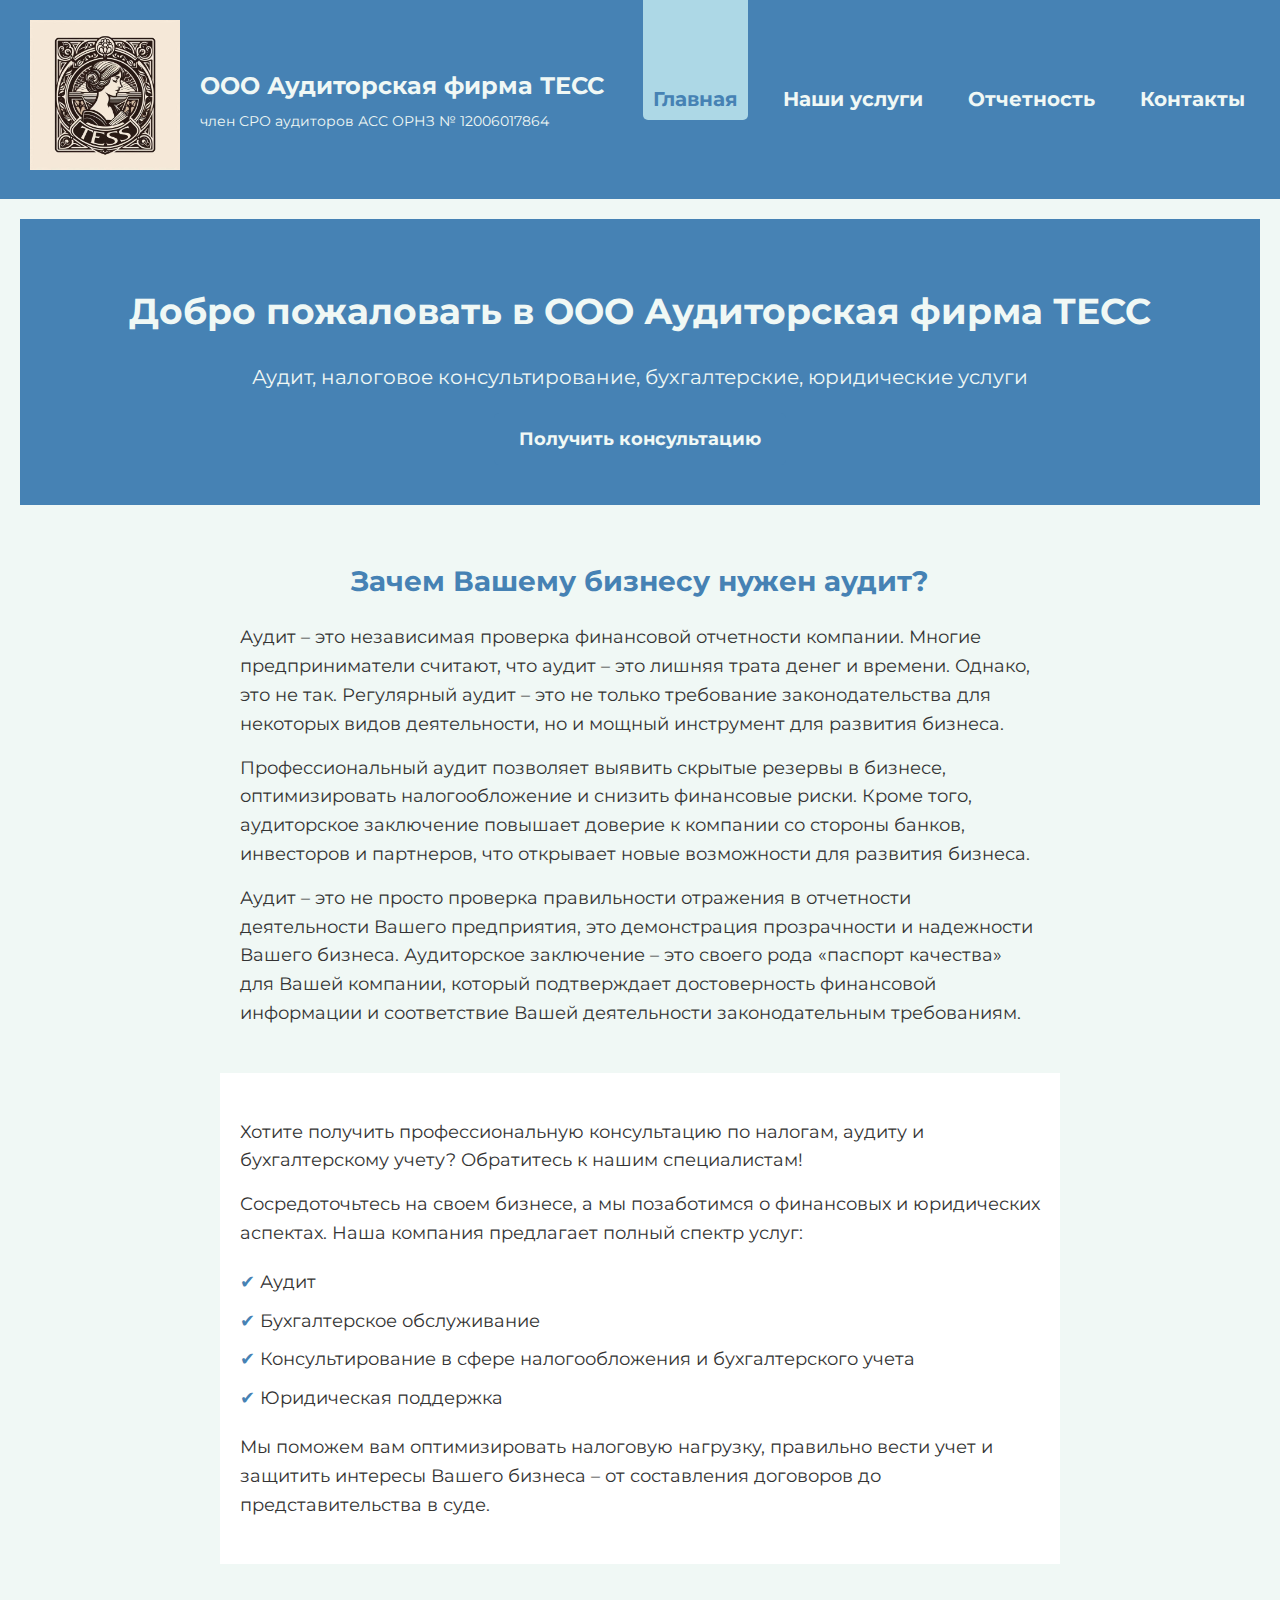
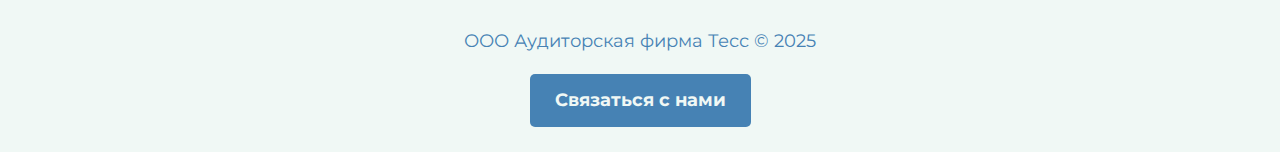
==== index.html @ 778fe91e "Initial commit" ====
<!DOCTYPE html>
<html lang="ru">
<head>
    <meta charset="utf-8">
    <meta name="viewport" content="width=device-width, initial-scale=1.0">
    <meta name="keywords" content="ООО аудиторская фирма тесс, тесс аудит, аудит, налоговое консультирование, ведение бухгалтерии, бухгалтерские услуги, юридические услуги">
    <meta name="description" content="Профессиональные аудиторские, бухгалтерские и юридические услуги от ООО Тесс.">
    <title>ООО Аудиторская фирма ТЕСС - Аудит, налоговое консультирование, бухгалтерские, юридические услуги</title>
    <link rel="stylesheet" href="./theme/css/style.css">
</head>
<body>
    <header>
        <div class="logo-container">
            <div class="logo-wrapper">
                <a href="./">
                    <img src="./images/tess.png" alt="Тесс Аудит" class="logo-image">
                </a>
            </div>
            <div class="firm-info">
                <h1><a href="./" class="firm-name">ООО Аудиторская фирма ТЕСС</a></h1>
                <p>член СРО аудиторов АСС ОРНЗ № 12006017864</p>
            </div>
        </div>
        <nav aria-label="Основная навигация">
            <ul>
                <li><a href="./" class="active" aria-current="page">Главная</a></li>
                <li><a href="./pages/services.html" >Наши услуги</a></li>
                <li><a href="./pages/reports.html" >Отчетность</a></li>
                <li><a href="./pages/contacts.html" >Контакты</a></li>
            </ul>
        </nav>
    </header>

    <main>
    <section class="hero">
        <h1>Добро пожаловать в ООО Аудиторская фирма ТЕСС</h1>
        <p>Аудит, налоговое консультирование, бухгалтерские, юридические услуги</p>
        <a href="./pages/email.html" class="cta-button">Получить консультацию</a>
    </section>

    <section class="audit-info">
        <h2>Зачем Вашему бизнесу нужен аудит?</h2>
        <p>Аудит – это независимая проверка финансовой отчетности компании. Многие предприниматели считают, что аудит – это лишняя трата денег и времени. Однако, это не так. Регулярный аудит – это не только требование законодательства для некоторых видов деятельности, но и мощный инструмент для развития бизнеса.</p>
        <p>Профессиональный аудит позволяет выявить скрытые резервы в бизнесе, оптимизировать налогообложение и снизить финансовые риски. Кроме того, аудиторское заключение повышает доверие к компании со стороны банков, инвесторов и партнеров, что открывает новые возможности для развития бизнеса.</p>
        <p>Аудит – это не просто проверка правильности отражения в отчетности деятельности Вашего предприятия, это демонстрация прозрачности и надежности Вашего бизнеса. Аудиторское заключение – это своего рода «паспорт качества» для Вашей компании, который подтверждает достоверность финансовой информации и соответствие Вашей деятельности законодательным требованиям.</p>
    </section>

    <section class="services-pitch">
        <p>Хотите получить профессиональную консультацию по налогам, аудиту и бухгалтерскому учету? Обратитесь к нашим специалистам!</p>
        <p>Сосредоточьтесь на своем бизнесе, а мы позаботимся о финансовых и юридических аспектах. Наша компания предлагает полный спектр услуг:</p>
        <ul>
            <li>Аудит</li>
            <li>Бухгалтерское обслуживание</li>
            <li>Консультирование в сфере налогообложения и бухгалтерского учета</li>
            <li>Юридическая поддержка</li>
        </ul>
        <p>Мы поможем вам оптимизировать налоговую нагрузку, правильно вести учет и защитить интересы Вашего бизнеса – от составления договоров до представительства в суде.</p>
    </section>
    </main>

    <footer>
        <p>ООО Аудиторская фирма Тесс © 2025</p>
        <a href="./pages/contacts.html" class="cta-button">Связаться с нами</a>
    </footer>
</body>
</html>
---- theme/css/style.css ----
/* Import Google Fonts */
@import url('https://fonts.googleapis.com/css2?family=Montserrat:wght@400;700&display=swap');

body {
    font-family: 'Montserrat', sans-serif;
    font-size: 18px;
    line-height: 1.6;
    background-color: #F0F8F5;
    color: #333;
    margin: 0;
}

header {
    display: flex;
    justify-content: space-between;
    align-items: center;
    padding: 15px 25px;
    background-color: #4682B4;
    position: relative;
    z-index: 10;
}

.logo-container {
    display: flex;
    align-items: center;
    gap: 15px;
    background-color: #4682B4;
}

.logo-wrapper {
    background-color: #4682B4;
    padding: 5px;
    forced-color-adjust: none;
    -webkit-forced-color-adjust: none;
}

.logo-image {
    max-width: 150px;
    height: auto;
    filter: none;
    -webkit-filter: none;
    forced-color-adjust: none;
    -webkit-forced-color-adjust: none;
}

.firm-info {
    text-align: left;
    color: #F0F8F5;
}

.firm-info h1 {
    margin: 0;
    font-size: 24px;
    font-weight: 700;
}

.firm-info p {
    margin: 5px 0 0 0;
    font-size: 14px;
    font-weight: 400;
}

.firm-name {
    color: #F0F8F5;
    text-decoration: none;
}

.firm-name:hover {
    text-decoration: underline;
}

nav ul {
    list-style: none;
    display: flex;
    gap: 25px;
    margin: 0;
    padding: 0;
}

nav a {
    color: #F0F8F5;
    text-decoration: none;
    font-weight: 700;
    font-size: 20px;
    padding: 5px 10px;
    display: block;
    position: relative;
    z-index: 3;
}

/* Hover effect */
nav a:hover {
    color: #4682B4; /* Reversed text color */
    background-color: #B0E0E6; /* Text area background */
    border-radius: 0 0 5px 5px; /* Round only bottom corners */
}

nav a:hover::before {
    content: '';
    position: absolute;
    top: -100vh; /* Extend to top of screen */
    left: 0;
    right: 0;
    bottom: 100%; /* Stop at top of text area */
    background-color: #B0E0E6; /* Seamless extension */
    z-index: 1; /* Below text */
}

/* Active button */
nav a.active {
    color: #4682B4; /* Reversed text color */
    background-color: #ADD8E6; /* Text area background */
    text-decoration: none;
    border-radius: 0 0 5px 5px; /* Round only bottom corners */
}

nav a.active::before {
    content: '';
    position: absolute;
    top: -100vh;
    left: 0;
    right: 0;
    bottom: 100%; /* Stop at top of text area */
    background-color: #ADD8E6; /* Seamless extension */
    z-index: 1; /* Below text */
}

/* Hover on active button */
nav a.active:hover {
    background-color: #B0E0E6;
}

nav a.active:hover::before {
    background-color: #B0E0E6;
}

/* Suppress active state when hovering a different button */
nav:hover a.active:not(:hover) {
    color: #F0F8F5; /* Revert text */
    background-color: transparent; /* Remove text area background */
}

nav:hover a.active:not(:hover)::before {
    display: none; /* Hide extension */
}

main {
    padding: 20px;
}

footer {
    text-align: center;
    padding: 25px;
    background-color: #F0F8F5;
    color: #4682B4;
}

.cta-button {
    display: inline-block;
    padding: 12px 25px;
    background-color: #4682B4;
    color: #F0F8F5;
    text-decoration: none;
    border-radius: 5px;
    font-size: 18px;
    font-weight: 700;
}

.cta-button:hover {
    background-color: #ADD8E6;
    color: #333;
}

/* Hero section */
.hero {
    text-align: center;
    padding: 40px 20px;
    background-color: #4682B4;
    color: #F0F8F5;
}

.hero h1 {
    font-size: 36px;
    margin-bottom: 10px;
}

.hero p {
    font-size: 20px;
    margin-bottom: 20px;
}

.audit-info {
    padding: 30px 20px;
    background-color: #F0F8F5;
    max-width: 800px;
    margin: 0 auto;
}

.audit-info h2 {
    font-size: 28px;
    color: #4682B4;
    text-align: center;
    margin-bottom: 20px;
}

.audit-info p {
    font-size: 18px;
    color: #333;
    margin: 15px 0;
}

.services-pitch {
    padding: 30px 20px;
    background-color: #FFFFFF;
    max-width: 800px;
    margin: 0 auto;
}

.services-pitch h2 {
    font-size: 28px;
    color: #4682B4;
    text-align: center;
    margin-bottom: 20px;
}

.services-pitch p {
    font-size: 18px;
    color: #333;
    margin: 15px 0;
}

.services-pitch ul {
    list-style: none;
    padding: 0;
    margin: 20px 0;
}

.services-pitch li {
    font-size: 18px;
    color: #333;
    margin: 10px 0;
    padding-left: 20px;
    position: relative;
}

.services-pitch li:before {
    content: "✔";
    color: #4682B4;
    position: absolute;
    left: 0;
}

.services-pitch .cta-button {
    display: block;
    width: fit-content;
    margin: 20px auto 0;
}
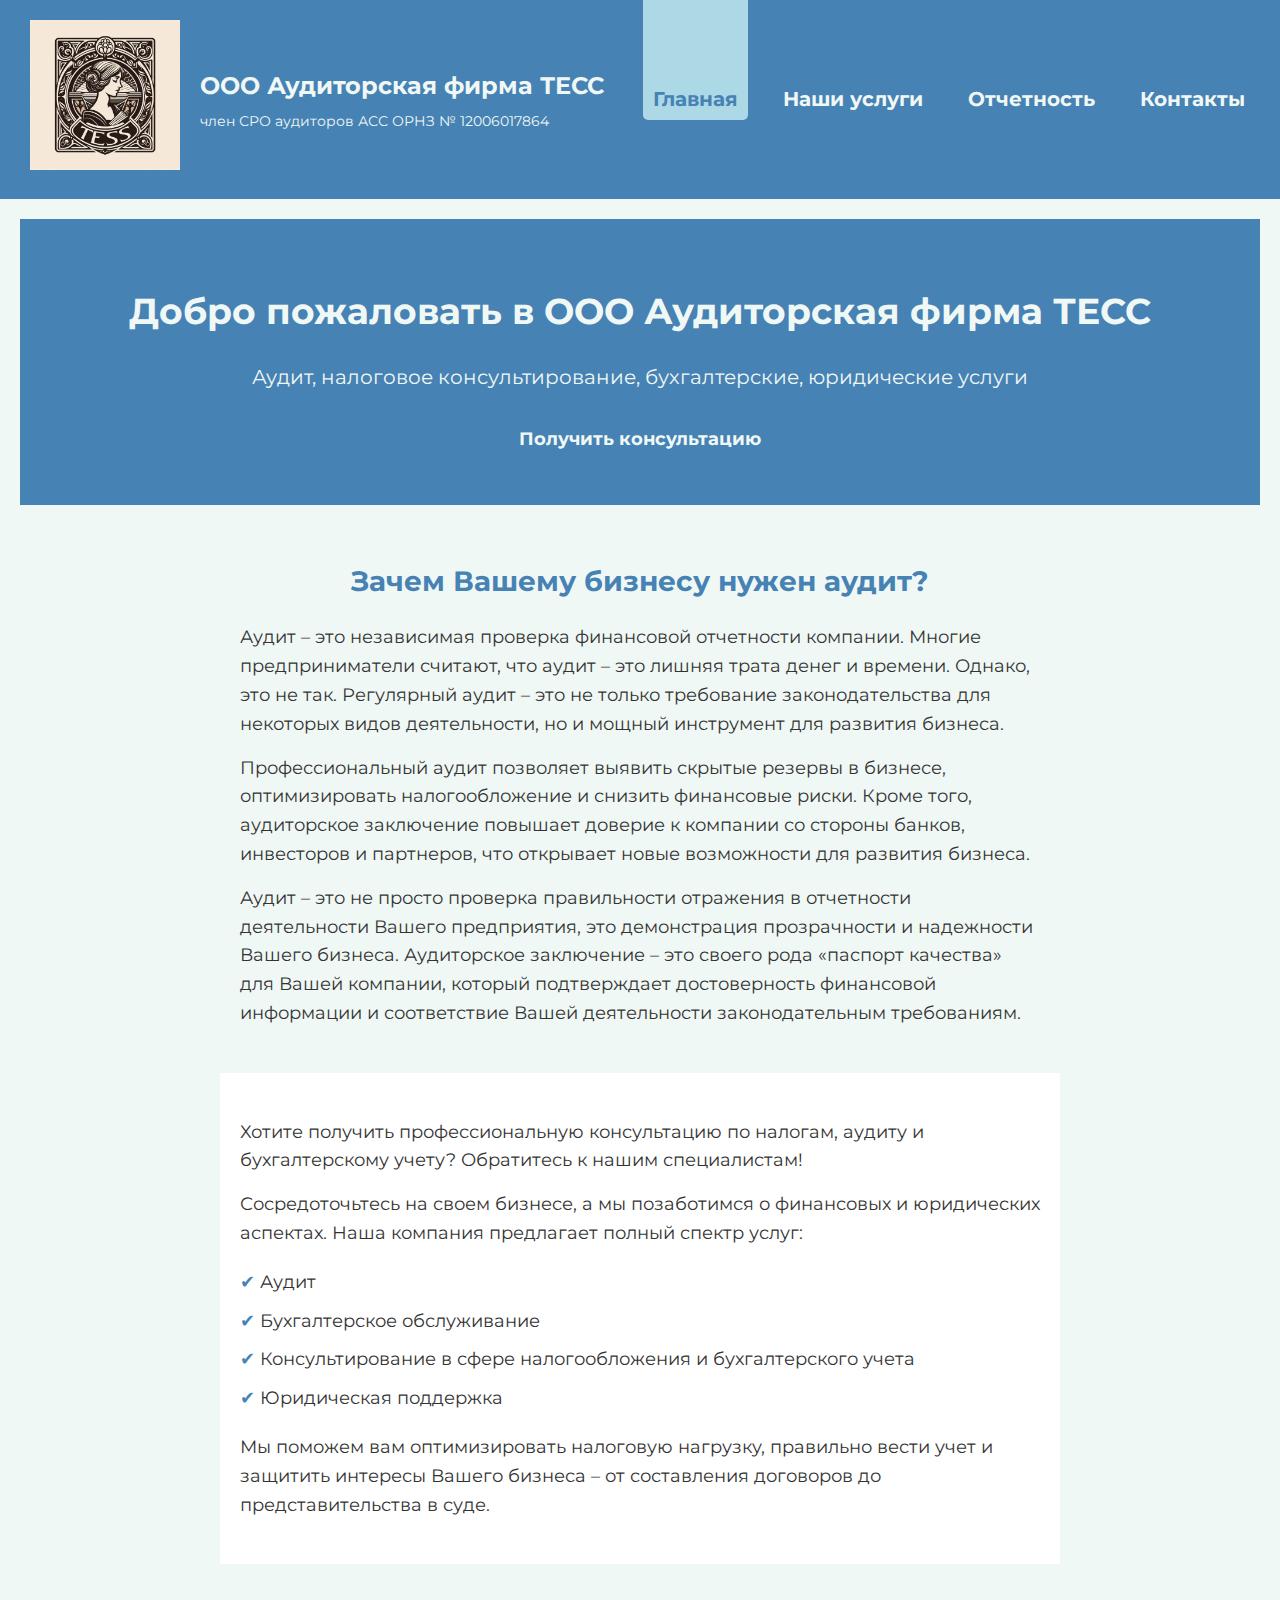
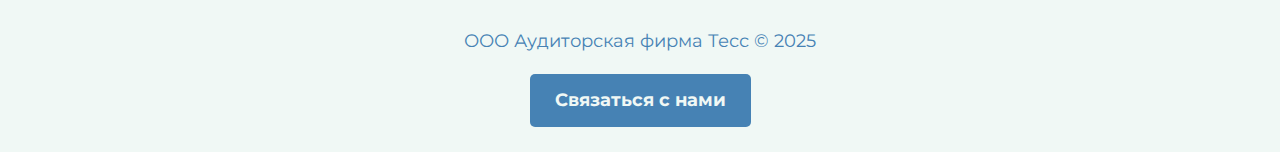
==== commit ba00eb9d: "Big final changes #1" ====
--- a/index.html
+++ b/index.html
@@ -1,19 +1,62 @@
 <!DOCTYPE html>
 <html lang="ru">
 <head>
+   
+    <link rel="shortcut icon" type="image/x-icon" href="./favicon.ico">
     <meta charset="utf-8">
     <meta name="viewport" content="width=device-width, initial-scale=1.0">
-    <meta name="keywords" content="ООО аудиторская фирма тесс, тесс аудит, аудит, налоговое консультирование, ведение бухгалтерии, бухгалтерские услуги, юридические услуги">
-    <meta name="description" content="Профессиональные аудиторские, бухгалтерские и юридические услуги от ООО Тесс.">
+    <meta name="keywords" content="ООО аудиторская фирма Тесс, Тесс аудит, аудит, налоговое консультирование, ведение бухгалтерии, бухгалтерские услуги, юридические услуги">
+    <meta name="description" content="Профессиональные аудиторские, бухгалтерские и юридические услуги от ООО Тесс. Высококачественный аудит и сопровождение бизнеса в России.">
     <title>ООО Аудиторская фирма ТЕСС - Аудит, налоговое консультирование, бухгалтерские, юридические услуги</title>
+
+    <!-- Preload Critical Resources -->
+    <link rel="preload" href="./theme/css/style.css" as="style">
+    <link rel="preload" href="https://fonts.googleapis.com/css2?family=Montserrat:wght@400;700&display=swap" as="style" onload="this.rel='stylesheet'">
+
+    <!-- Fallback for Older Browsers -->
+    <noscript>
+        <link rel="stylesheet" href="./theme/css/style.css">
+        <link rel="stylesheet" href="https://fonts.googleapis.com/css2?family=Montserrat:wght@400;700&display=swap">
+    </noscript>
+
+    <!-- Structured Data for LocalBusiness -->
+    <script type="application/ld+json">
+    {
+        "@context": "https://schema.org",
+        "@type": "LocalBusiness",
+        "name": "ООО Аудиторская фирма Тесс",
+        "address": {
+            "@type": "PostalAddress",
+            "streetAddress": "117556, Москва, Варшавское шоссе, дом 70, корп. 3, кв. 43",
+            "addressLocality": "Москва",
+            "addressCountry": "RU"
+        },
+        "telephone": "+7-495-952-13-44",
+        "url": "https://www.tess-audit.ru",
+        "sameAs": [
+                    "https://www.vk.com/tessaudit"
+        ]
+    }
+    </script>
+
+    <!-- Open Graph Meta Tags for Social Sharing -->
+    <meta property="og:title" content="ООО Аудиторская фирма ТЕСС - Аудит, налоговое консультирование, бухгалтерские, юридические услуги">
+    <meta property="og:description" content="Профессиональные аудиторские, бухгалтерские и юридические услуги от ООО Тесс.">
+    <meta property="og:type" content="website">
+    <meta property="og:url" content="./">
+    <meta property="og:image" content="./images/tess.png">
+
     <link rel="stylesheet" href="./theme/css/style.css">
 </head>
 <body>
     <header>
         <div class="logo-container">
             <div class="logo-wrapper">
-                <a href="./">
-                    <img src="./images/tess.png" alt="Тесс Аудит" class="logo-image">
+                <a href="./" aria-label="Перейти на главную страницу">
+                    <picture>
+                        <source srcset="./images/tess.webp" type="image/webp">
+                        <img src="./images/tess.png" alt="Логотип ООО Аудиторская фирма Тесс" class="logo-image" width="150" height="150" loading="lazy">
+                    </picture>
                 </a>
             </div>
             <div class="firm-info">
@@ -21,7 +64,7 @@
                 <p>член СРО аудиторов АСС ОРНЗ № 12006017864</p>
             </div>
         </div>
-        <nav aria-label="Основная навигация">
+        <nav aria-label="Основная навигация" role="navigation">
             <ul>
                 <li><a href="./" class="active" aria-current="page">Главная</a></li>
                 <li><a href="./pages/services.html" >Наши услуги</a></li>
@@ -30,7 +73,6 @@
             </ul>
         </nav>
     </header>
-
     <main>
     <section class="hero">
         <h1>Добро пожаловать в ООО Аудиторская фирма ТЕСС</h1>
@@ -57,10 +99,22 @@
         <p>Мы поможем вам оптимизировать налоговую нагрузку, правильно вести учет и защитить интересы Вашего бизнеса – от составления договоров до представительства в суде.</p>
     </section>
     </main>
-
     <footer>
         <p>ООО Аудиторская фирма Тесс © 2025</p>
-        <a href="./pages/contacts.html" class="cta-button">Связаться с нами</a>
+        <a href="./pages/contacts.html" class="cta-button" aria-label="Связаться с нами">Связаться с нами</a>
     </footer>
+
+    <!-- Google Analytics (Replace UA-XXXXX-X with your tracking ID) 
+    <script async src="https://www.googletagmanager.com/gtag/js?id=UA-XXXXX-X"></script>
+    <script>
+        window.dataLayer = window.dataLayer || [];
+        function gtag(){dataLayer.push(arguments);}
+        gtag('js', new Date());
+        gtag('config', 'UA-XXXXX-X');
+    </script>
+-->
+    <!-- Preserve Existing Cloudflare Script
+    <script>(function(){function c(){var b=a.contentDocument||a.contentWindow.document;if(b){var d=b.createElement('script');d.innerHTML="window.__CF$cv$params={r:'91f40a20dc7ac009',t:'MTc0MTc5MDM1MS4wMDAwMDA='};var a=document.createElement('script');a.nonce='';a.src='/cdn-cgi/challenge-platform/scripts/jsd/main.js';document.getElementsByTagName('head')[0].appendChild(a);";b.getElementsByTagName('head')[0].appendChild(d)}}if(document.body){var a=document.createElement('iframe');a.height=1;a.width=1;a.style.position='absolute';a.style.top=0;a.style.left=0;a.style.border='none';a.style.visibility='hidden';document.body.appendChild(a);if('loading'!==document.readyState)c();else if(window.addEventListener)document.addEventListener('DOMContentLoaded',c);else{var e=document.onreadystatechange||function(){};document.onreadystatechange=function(b){e(b);'loading'!==document.readyState&&(document.onreadystatechange=e,c())}}}})();</script>
+ -->
 </body>
 </html>--- a/theme/css/style.css
+++ b/theme/css/style.css
@@ -86,32 +86,41 @@
     display: block;
     position: relative;
     z-index: 3;
+    white-space: nowrap;
 }
 
 /* Hover effect */
 nav a:hover {
-    color: #4682B4; /* Reversed text color */
-    background-color: #B0E0E6; /* Text area background */
-    border-radius: 0 0 5px 5px; /* Round only bottom corners */
+    color: #4682B4;
+    background-color: #B0E0E6;
+    border-radius: 0 0 5px 5px;
+    transform: scale(1.05);
+    transition: color 0.2s ease, background-color 0.2s ease, transform 0.2s ease;
 }
 
 nav a:hover::before {
     content: '';
     position: absolute;
-    top: -100vh; /* Extend to top of screen */
+    top: -100vh;
     left: 0;
     right: 0;
-    bottom: 100%; /* Stop at top of text area */
-    background-color: #B0E0E6; /* Seamless extension */
-    z-index: 1; /* Below text */
+    bottom: 100%;
+    background-color: #B0E0E6;
+    z-index: 1;
+}
+
+/* Focus state for accessibility */
+nav a:focus {
+    outline: 2px solid #F0F8F5;
+    outline-offset: 2px;
 }
 
 /* Active button */
 nav a.active {
-    color: #4682B4; /* Reversed text color */
-    background-color: #ADD8E6; /* Text area background */
+    color: #4682B4;
+    background-color: #ADD8E6;
     text-decoration: none;
-    border-radius: 0 0 5px 5px; /* Round only bottom corners */
+    border-radius: 0 0 5px 5px;
 }
 
 nav a.active::before {
@@ -120,9 +129,9 @@
     top: -100vh;
     left: 0;
     right: 0;
-    bottom: 100%; /* Stop at top of text area */
-    background-color: #ADD8E6; /* Seamless extension */
-    z-index: 1; /* Below text */
+    bottom: 100%;
+    background-color: #ADD8E6;
+    z-index: 1;
 }
 
 /* Hover on active button */
@@ -136,12 +145,12 @@
 
 /* Suppress active state when hovering a different button */
 nav:hover a.active:not(:hover) {
-    color: #F0F8F5; /* Revert text */
-    background-color: transparent; /* Remove text area background */
+    color: #F0F8F5;
+    background-color: transparent;
 }
 
 nav:hover a.active:not(:hover)::before {
-    display: none; /* Hide extension */
+    display: none;
 }
 
 main {
@@ -166,6 +175,12 @@
     font-weight: 700;
 }
 
+/* Add focus state for CTA button */
+.cta-button:focus {
+    outline: 2px solid #4682B4;
+    outline-offset: 2px;
+}
+
 .cta-button:hover {
     background-color: #ADD8E6;
     color: #333;
@@ -223,6 +238,7 @@
     margin-bottom: 20px;
 }
 
+/* Fix syntax error: missing closing quote */
 .services-pitch p {
     font-size: 18px;
     color: #333;
@@ -254,4 +270,369 @@
     display: block;
     width: fit-content;
     margin: 20px auto 0;
+}
+
+/* Testimonials section (added for social proof) */
+.testimonials {
+    padding: 30px 20px;
+    background-color: #F0F8F5;
+    text-align: center;
+}
+
+.testimonials h2 {
+    font-size: 28px;
+    color: #4682B4;
+    margin-bottom: 20px;
+}
+
+.testimonials blockquote {
+    font-style: italic;
+    color: #333;
+    margin: 0;
+}
+
+/* Report Page Specific Styles */
+.reports-page {
+    max-width: 900px;
+    margin: 0 auto;
+    padding: 20px;
+    background-color: #FFFFFF;
+    border-radius: 5px;
+    box-shadow: 0 2px 5px rgba(0, 0, 0, 0.1);
+}
+
+.reports-page h1 {
+    color: #4682B4;
+    text-align: center;
+    margin-bottom: 20px;
+}
+
+.reports-page h2 {
+    color: #4682B4;
+    border-bottom: 2px solid #4682B4;
+    padding-bottom: 5px;
+    margin-top: 30px;
+}
+
+.reports-page h3 {
+    color: #333;
+    margin-top: 20px;
+}
+
+.reports-page ul {
+    list-style-type: none;
+    padding-left: 20px;
+}
+
+.reports-page ul li {
+    margin: 10px 0;
+    padding-left: 10px;
+    position: relative;
+}
+
+.reports-page ul li::before {
+    content: "•";
+    color: #4682B4;
+    position: absolute;
+    left: -10px;
+}
+
+.reports-page a {
+    color: #4682B4;
+    text-decoration: none;
+    transition: color 0.2s ease;
+}
+
+.reports-page a:hover {
+    color: #ADD8E6;
+    text-decoration: underline;
+}
+
+.reports-page blockquote {
+    font-style: italic;
+    color: #555;
+    border-left: 4px solid #4682B4;
+    padding-left: 15px;
+    margin: 15px 0;
+}
+
+/* Sticky Table of Contents (Desktop Only) */
+@media (min-width: 769px) {
+    .toc {
+        position: sticky;
+        top: 20px;
+        float: right;
+        width: 25%;
+        background-color: #F0F8F5;
+        padding: 15px;
+        border-radius: 5px;
+        box-shadow: 0 2px 5px rgba(0, 0, 0, 0.1);
+    }
+
+    .content {
+        float: left;
+        width: 70%;
+    }
+
+    .reports-page::after {
+        content: "";
+        display: table;
+        clear: both;
+    }
+}
+
+/* Responsive Adjustments */
+@media (max-width: 768px) {
+    .reports-page {
+        padding: 15px;
+    }
+
+    .toc {
+        width: 100%;
+        margin-bottom: 20px;
+    }
+
+    .content {
+        width: 100%;
+    }
+}
+
+/* Responsive Design for Portrait Mode */
+@media (max-width: 768px) {
+    header {
+        flex-direction: column;
+        padding: 10px;
+        text-align: center;
+    }
+
+    .logo-container {
+        flex-direction: column;
+        gap: 5px;
+    }
+
+    .logo-image {
+        max-width: 120px;
+    }
+
+    .firm-info h1 {
+        font-size: 20px;
+    }
+
+    .firm-info p {
+        font-size: 12px;
+    }
+
+    nav {
+        width: 100%;
+    }
+
+    nav ul {
+        flex-direction: column;
+        gap: 5px;
+        padding: 0;
+        width: 100%;
+    }
+
+    nav a {
+        font-size: 16px;
+        padding: 8px;
+        width: 100%;
+        box-sizing: border-box;
+        text-align: center;
+    }
+   
+    /* Disable ::before on small screens */
+    nav a:hover::before,
+    nav a.active::before {
+        display: none;
+    }
+
+    .hero {
+        padding: 20px 10px;
+    }
+
+    .hero h1 {
+        font-size: 24px;
+    }
+
+    .hero p {
+        font-size: 16px;
+    }
+
+    .audit-info, .services-pitch, .testimonials {
+        padding: 15px;
+        max-width: 100%;
+    }
+
+    .audit-info h2, .services-pitch h2, .testimonials h2 {
+        font-size: 20px;
+    }
+
+    .cta-button {
+        padding: 8px 15px;
+        font-size: 14px;
+    }
+
+    .reports-page {
+        padding: 15px;
+    }
+
+    .toc {
+        width: 100%;
+        margin-bottom: 20px;
+    }
+
+    .content {
+        width: 100%;
+    }
+}
+
+@media (max-width: 480px) {
+    .logo-image {
+        max-width: 100px;
+    }
+
+    .firm-info h1 {
+        font-size: 18px;
+    }
+
+    .firm-info p {
+        font-size: 10px;
+    }
+
+    nav a {
+        font-size: 14px;
+        padding: 6px;
+    }
+
+    .hero h1 {
+        font-size: 20px;
+    }
+
+    .hero p {
+        font-size: 14px;
+    }
+
+    .audit-info h2, .services-pitch h2, .testimonials h2 {
+        font-size: 18px;
+    }
+
+    .audit-info p, .services-pitch p, .services-pitch li, .testimonials blockquote {
+        font-size: 13px;
+    }
+
+    footer {
+        padding: 10px;
+    }
+
+    .cta-button {
+        padding: 6px 12px;
+        font-size: 12px;
+    }
+
+    .reports-page h2 {
+        font-size: 20px;
+    }
+
+    .reports-page h3 {
+        font-size: 16px;
+    }
+
+    .reports-page ul li {
+        font-size: 13px;
+    }
+}
+
+@media (max-width: 400px) {
+    nav a {
+        font-size: 12px;
+        padding: 8px;
+        min-height: 48px;
+        display: flex;
+        align-items: center;
+        justify-content: center;
+    }
+}
+
+/* New Media Query for Landscape Mode on Mid-Sized Screens */
+@media (max-height: 500px) and (orientation: landscape) {
+    header {
+        flex-direction: row; /* Keep logo and nav side by side */
+        align-items: center;
+        padding: 5px 10px; /* Reduce padding for shorter height */
+    }
+
+    .logo-container {
+        flex-direction: row; /* Logo and firm info side by side */
+        gap: 10px;
+    }
+
+    .logo-image {
+        max-width: 80px; /* Smaller logo to fit */
+    }
+
+    .firm-info h1 {
+        font-size: 16px;
+    }
+
+    .firm-info p {
+        font-size: 10px;
+    }
+
+    nav {
+        width: auto; /* Allow nav to take only the space it needs */
+    }
+
+    nav ul {
+        flex-wrap: nowrap; /* Prevent wrapping */
+        overflow-x: auto; /* Allow horizontal scrolling if needed */
+        white-space: nowrap; /* Keep buttons in a single row */
+        -webkit-overflow-scrolling: touch; /* Smooth scrolling on mobile */
+        gap: 10px; /* Smaller gap */
+        padding-bottom: 5px; /* Space for scrollbar */
+    }
+
+    nav a {
+        font-size: 14px; /* Smaller text */
+        padding: 4px 8px; /* Smaller padding */
+        display: inline-block; /* Fit content */
+    }
+
+    /* Disable ::before to avoid background issues */
+    nav a:hover::before,
+    nav a.active::before {
+        display: none;
+    }
+
+    .hero {
+        padding: 10px;
+    }
+
+    .hero h1 {
+        font-size: 20px;
+    }
+
+    .hero p {
+        font-size: 14px;
+    }
+
+    .audit-info, .services-pitch, .testimonials {
+        padding: 10px;
+    }
+
+    .audit-info h2, .services-pitch h2, .testimonials h2 {
+        font-size: 18px;
+    }
+
+    .reports-page {
+        padding: 10px;
+    }
+
+    .reports-page h2 {
+        font-size: 18px;
+    }
+
+    .reports-page h3 {
+        font-size: 16px;
+    }
 }--- a/theme/css/style.css
+++ b/theme/css/style.css
@@ -86,32 +86,41 @@
     display: block;
     position: relative;
     z-index: 3;
+    white-space: nowrap;
 }
 
 /* Hover effect */
 nav a:hover {
-    color: #4682B4; /* Reversed text color */
-    background-color: #B0E0E6; /* Text area background */
-    border-radius: 0 0 5px 5px; /* Round only bottom corners */
+    color: #4682B4;
+    background-color: #B0E0E6;
+    border-radius: 0 0 5px 5px;
+    transform: scale(1.05);
+    transition: color 0.2s ease, background-color 0.2s ease, transform 0.2s ease;
 }
 
 nav a:hover::before {
     content: '';
     position: absolute;
-    top: -100vh; /* Extend to top of screen */
+    top: -100vh;
     left: 0;
     right: 0;
-    bottom: 100%; /* Stop at top of text area */
-    background-color: #B0E0E6; /* Seamless extension */
-    z-index: 1; /* Below text */
+    bottom: 100%;
+    background-color: #B0E0E6;
+    z-index: 1;
+}
+
+/* Focus state for accessibility */
+nav a:focus {
+    outline: 2px solid #F0F8F5;
+    outline-offset: 2px;
 }
 
 /* Active button */
 nav a.active {
-    color: #4682B4; /* Reversed text color */
-    background-color: #ADD8E6; /* Text area background */
+    color: #4682B4;
+    background-color: #ADD8E6;
     text-decoration: none;
-    border-radius: 0 0 5px 5px; /* Round only bottom corners */
+    border-radius: 0 0 5px 5px;
 }
 
 nav a.active::before {
@@ -120,9 +129,9 @@
     top: -100vh;
     left: 0;
     right: 0;
-    bottom: 100%; /* Stop at top of text area */
-    background-color: #ADD8E6; /* Seamless extension */
-    z-index: 1; /* Below text */
+    bottom: 100%;
+    background-color: #ADD8E6;
+    z-index: 1;
 }
 
 /* Hover on active button */
@@ -136,12 +145,12 @@
 
 /* Suppress active state when hovering a different button */
 nav:hover a.active:not(:hover) {
-    color: #F0F8F5; /* Revert text */
-    background-color: transparent; /* Remove text area background */
+    color: #F0F8F5;
+    background-color: transparent;
 }
 
 nav:hover a.active:not(:hover)::before {
-    display: none; /* Hide extension */
+    display: none;
 }
 
 main {
@@ -166,6 +175,12 @@
     font-weight: 700;
 }
 
+/* Add focus state for CTA button */
+.cta-button:focus {
+    outline: 2px solid #4682B4;
+    outline-offset: 2px;
+}
+
 .cta-button:hover {
     background-color: #ADD8E6;
     color: #333;
@@ -223,6 +238,7 @@
     margin-bottom: 20px;
 }
 
+/* Fix syntax error: missing closing quote */
 .services-pitch p {
     font-size: 18px;
     color: #333;
@@ -254,4 +270,369 @@
     display: block;
     width: fit-content;
     margin: 20px auto 0;
+}
+
+/* Testimonials section (added for social proof) */
+.testimonials {
+    padding: 30px 20px;
+    background-color: #F0F8F5;
+    text-align: center;
+}
+
+.testimonials h2 {
+    font-size: 28px;
+    color: #4682B4;
+    margin-bottom: 20px;
+}
+
+.testimonials blockquote {
+    font-style: italic;
+    color: #333;
+    margin: 0;
+}
+
+/* Report Page Specific Styles */
+.reports-page {
+    max-width: 900px;
+    margin: 0 auto;
+    padding: 20px;
+    background-color: #FFFFFF;
+    border-radius: 5px;
+    box-shadow: 0 2px 5px rgba(0, 0, 0, 0.1);
+}
+
+.reports-page h1 {
+    color: #4682B4;
+    text-align: center;
+    margin-bottom: 20px;
+}
+
+.reports-page h2 {
+    color: #4682B4;
+    border-bottom: 2px solid #4682B4;
+    padding-bottom: 5px;
+    margin-top: 30px;
+}
+
+.reports-page h3 {
+    color: #333;
+    margin-top: 20px;
+}
+
+.reports-page ul {
+    list-style-type: none;
+    padding-left: 20px;
+}
+
+.reports-page ul li {
+    margin: 10px 0;
+    padding-left: 10px;
+    position: relative;
+}
+
+.reports-page ul li::before {
+    content: "•";
+    color: #4682B4;
+    position: absolute;
+    left: -10px;
+}
+
+.reports-page a {
+    color: #4682B4;
+    text-decoration: none;
+    transition: color 0.2s ease;
+}
+
+.reports-page a:hover {
+    color: #ADD8E6;
+    text-decoration: underline;
+}
+
+.reports-page blockquote {
+    font-style: italic;
+    color: #555;
+    border-left: 4px solid #4682B4;
+    padding-left: 15px;
+    margin: 15px 0;
+}
+
+/* Sticky Table of Contents (Desktop Only) */
+@media (min-width: 769px) {
+    .toc {
+        position: sticky;
+        top: 20px;
+        float: right;
+        width: 25%;
+        background-color: #F0F8F5;
+        padding: 15px;
+        border-radius: 5px;
+        box-shadow: 0 2px 5px rgba(0, 0, 0, 0.1);
+    }
+
+    .content {
+        float: left;
+        width: 70%;
+    }
+
+    .reports-page::after {
+        content: "";
+        display: table;
+        clear: both;
+    }
+}
+
+/* Responsive Adjustments */
+@media (max-width: 768px) {
+    .reports-page {
+        padding: 15px;
+    }
+
+    .toc {
+        width: 100%;
+        margin-bottom: 20px;
+    }
+
+    .content {
+        width: 100%;
+    }
+}
+
+/* Responsive Design for Portrait Mode */
+@media (max-width: 768px) {
+    header {
+        flex-direction: column;
+        padding: 10px;
+        text-align: center;
+    }
+
+    .logo-container {
+        flex-direction: column;
+        gap: 5px;
+    }
+
+    .logo-image {
+        max-width: 120px;
+    }
+
+    .firm-info h1 {
+        font-size: 20px;
+    }
+
+    .firm-info p {
+        font-size: 12px;
+    }
+
+    nav {
+        width: 100%;
+    }
+
+    nav ul {
+        flex-direction: column;
+        gap: 5px;
+        padding: 0;
+        width: 100%;
+    }
+
+    nav a {
+        font-size: 16px;
+        padding: 8px;
+        width: 100%;
+        box-sizing: border-box;
+        text-align: center;
+    }
+   
+    /* Disable ::before on small screens */
+    nav a:hover::before,
+    nav a.active::before {
+        display: none;
+    }
+
+    .hero {
+        padding: 20px 10px;
+    }
+
+    .hero h1 {
+        font-size: 24px;
+    }
+
+    .hero p {
+        font-size: 16px;
+    }
+
+    .audit-info, .services-pitch, .testimonials {
+        padding: 15px;
+        max-width: 100%;
+    }
+
+    .audit-info h2, .services-pitch h2, .testimonials h2 {
+        font-size: 20px;
+    }
+
+    .cta-button {
+        padding: 8px 15px;
+        font-size: 14px;
+    }
+
+    .reports-page {
+        padding: 15px;
+    }
+
+    .toc {
+        width: 100%;
+        margin-bottom: 20px;
+    }
+
+    .content {
+        width: 100%;
+    }
+}
+
+@media (max-width: 480px) {
+    .logo-image {
+        max-width: 100px;
+    }
+
+    .firm-info h1 {
+        font-size: 18px;
+    }
+
+    .firm-info p {
+        font-size: 10px;
+    }
+
+    nav a {
+        font-size: 14px;
+        padding: 6px;
+    }
+
+    .hero h1 {
+        font-size: 20px;
+    }
+
+    .hero p {
+        font-size: 14px;
+    }
+
+    .audit-info h2, .services-pitch h2, .testimonials h2 {
+        font-size: 18px;
+    }
+
+    .audit-info p, .services-pitch p, .services-pitch li, .testimonials blockquote {
+        font-size: 13px;
+    }
+
+    footer {
+        padding: 10px;
+    }
+
+    .cta-button {
+        padding: 6px 12px;
+        font-size: 12px;
+    }
+
+    .reports-page h2 {
+        font-size: 20px;
+    }
+
+    .reports-page h3 {
+        font-size: 16px;
+    }
+
+    .reports-page ul li {
+        font-size: 13px;
+    }
+}
+
+@media (max-width: 400px) {
+    nav a {
+        font-size: 12px;
+        padding: 8px;
+        min-height: 48px;
+        display: flex;
+        align-items: center;
+        justify-content: center;
+    }
+}
+
+/* New Media Query for Landscape Mode on Mid-Sized Screens */
+@media (max-height: 500px) and (orientation: landscape) {
+    header {
+        flex-direction: row; /* Keep logo and nav side by side */
+        align-items: center;
+        padding: 5px 10px; /* Reduce padding for shorter height */
+    }
+
+    .logo-container {
+        flex-direction: row; /* Logo and firm info side by side */
+        gap: 10px;
+    }
+
+    .logo-image {
+        max-width: 80px; /* Smaller logo to fit */
+    }
+
+    .firm-info h1 {
+        font-size: 16px;
+    }
+
+    .firm-info p {
+        font-size: 10px;
+    }
+
+    nav {
+        width: auto; /* Allow nav to take only the space it needs */
+    }
+
+    nav ul {
+        flex-wrap: nowrap; /* Prevent wrapping */
+        overflow-x: auto; /* Allow horizontal scrolling if needed */
+        white-space: nowrap; /* Keep buttons in a single row */
+        -webkit-overflow-scrolling: touch; /* Smooth scrolling on mobile */
+        gap: 10px; /* Smaller gap */
+        padding-bottom: 5px; /* Space for scrollbar */
+    }
+
+    nav a {
+        font-size: 14px; /* Smaller text */
+        padding: 4px 8px; /* Smaller padding */
+        display: inline-block; /* Fit content */
+    }
+
+    /* Disable ::before to avoid background issues */
+    nav a:hover::before,
+    nav a.active::before {
+        display: none;
+    }
+
+    .hero {
+        padding: 10px;
+    }
+
+    .hero h1 {
+        font-size: 20px;
+    }
+
+    .hero p {
+        font-size: 14px;
+    }
+
+    .audit-info, .services-pitch, .testimonials {
+        padding: 10px;
+    }
+
+    .audit-info h2, .services-pitch h2, .testimonials h2 {
+        font-size: 18px;
+    }
+
+    .reports-page {
+        padding: 10px;
+    }
+
+    .reports-page h2 {
+        font-size: 18px;
+    }
+
+    .reports-page h3 {
+        font-size: 16px;
+    }
 }--- a/theme/css/style.css
+++ b/theme/css/style.css
@@ -86,32 +86,41 @@
     display: block;
     position: relative;
     z-index: 3;
+    white-space: nowrap;
 }
 
 /* Hover effect */
 nav a:hover {
-    color: #4682B4; /* Reversed text color */
-    background-color: #B0E0E6; /* Text area background */
-    border-radius: 0 0 5px 5px; /* Round only bottom corners */
+    color: #4682B4;
+    background-color: #B0E0E6;
+    border-radius: 0 0 5px 5px;
+    transform: scale(1.05);
+    transition: color 0.2s ease, background-color 0.2s ease, transform 0.2s ease;
 }
 
 nav a:hover::before {
     content: '';
     position: absolute;
-    top: -100vh; /* Extend to top of screen */
+    top: -100vh;
     left: 0;
     right: 0;
-    bottom: 100%; /* Stop at top of text area */
-    background-color: #B0E0E6; /* Seamless extension */
-    z-index: 1; /* Below text */
+    bottom: 100%;
+    background-color: #B0E0E6;
+    z-index: 1;
+}
+
+/* Focus state for accessibility */
+nav a:focus {
+    outline: 2px solid #F0F8F5;
+    outline-offset: 2px;
 }
 
 /* Active button */
 nav a.active {
-    color: #4682B4; /* Reversed text color */
-    background-color: #ADD8E6; /* Text area background */
+    color: #4682B4;
+    background-color: #ADD8E6;
     text-decoration: none;
-    border-radius: 0 0 5px 5px; /* Round only bottom corners */
+    border-radius: 0 0 5px 5px;
 }
 
 nav a.active::before {
@@ -120,9 +129,9 @@
     top: -100vh;
     left: 0;
     right: 0;
-    bottom: 100%; /* Stop at top of text area */
-    background-color: #ADD8E6; /* Seamless extension */
-    z-index: 1; /* Below text */
+    bottom: 100%;
+    background-color: #ADD8E6;
+    z-index: 1;
 }
 
 /* Hover on active button */
@@ -136,12 +145,12 @@
 
 /* Suppress active state when hovering a different button */
 nav:hover a.active:not(:hover) {
-    color: #F0F8F5; /* Revert text */
-    background-color: transparent; /* Remove text area background */
+    color: #F0F8F5;
+    background-color: transparent;
 }
 
 nav:hover a.active:not(:hover)::before {
-    display: none; /* Hide extension */
+    display: none;
 }
 
 main {
@@ -166,6 +175,12 @@
     font-weight: 700;
 }
 
+/* Add focus state for CTA button */
+.cta-button:focus {
+    outline: 2px solid #4682B4;
+    outline-offset: 2px;
+}
+
 .cta-button:hover {
     background-color: #ADD8E6;
     color: #333;
@@ -223,6 +238,7 @@
     margin-bottom: 20px;
 }
 
+/* Fix syntax error: missing closing quote */
 .services-pitch p {
     font-size: 18px;
     color: #333;
@@ -254,4 +270,369 @@
     display: block;
     width: fit-content;
     margin: 20px auto 0;
+}
+
+/* Testimonials section (added for social proof) */
+.testimonials {
+    padding: 30px 20px;
+    background-color: #F0F8F5;
+    text-align: center;
+}
+
+.testimonials h2 {
+    font-size: 28px;
+    color: #4682B4;
+    margin-bottom: 20px;
+}
+
+.testimonials blockquote {
+    font-style: italic;
+    color: #333;
+    margin: 0;
+}
+
+/* Report Page Specific Styles */
+.reports-page {
+    max-width: 900px;
+    margin: 0 auto;
+    padding: 20px;
+    background-color: #FFFFFF;
+    border-radius: 5px;
+    box-shadow: 0 2px 5px rgba(0, 0, 0, 0.1);
+}
+
+.reports-page h1 {
+    color: #4682B4;
+    text-align: center;
+    margin-bottom: 20px;
+}
+
+.reports-page h2 {
+    color: #4682B4;
+    border-bottom: 2px solid #4682B4;
+    padding-bottom: 5px;
+    margin-top: 30px;
+}
+
+.reports-page h3 {
+    color: #333;
+    margin-top: 20px;
+}
+
+.reports-page ul {
+    list-style-type: none;
+    padding-left: 20px;
+}
+
+.reports-page ul li {
+    margin: 10px 0;
+    padding-left: 10px;
+    position: relative;
+}
+
+.reports-page ul li::before {
+    content: "•";
+    color: #4682B4;
+    position: absolute;
+    left: -10px;
+}
+
+.reports-page a {
+    color: #4682B4;
+    text-decoration: none;
+    transition: color 0.2s ease;
+}
+
+.reports-page a:hover {
+    color: #ADD8E6;
+    text-decoration: underline;
+}
+
+.reports-page blockquote {
+    font-style: italic;
+    color: #555;
+    border-left: 4px solid #4682B4;
+    padding-left: 15px;
+    margin: 15px 0;
+}
+
+/* Sticky Table of Contents (Desktop Only) */
+@media (min-width: 769px) {
+    .toc {
+        position: sticky;
+        top: 20px;
+        float: right;
+        width: 25%;
+        background-color: #F0F8F5;
+        padding: 15px;
+        border-radius: 5px;
+        box-shadow: 0 2px 5px rgba(0, 0, 0, 0.1);
+    }
+
+    .content {
+        float: left;
+        width: 70%;
+    }
+
+    .reports-page::after {
+        content: "";
+        display: table;
+        clear: both;
+    }
+}
+
+/* Responsive Adjustments */
+@media (max-width: 768px) {
+    .reports-page {
+        padding: 15px;
+    }
+
+    .toc {
+        width: 100%;
+        margin-bottom: 20px;
+    }
+
+    .content {
+        width: 100%;
+    }
+}
+
+/* Responsive Design for Portrait Mode */
+@media (max-width: 768px) {
+    header {
+        flex-direction: column;
+        padding: 10px;
+        text-align: center;
+    }
+
+    .logo-container {
+        flex-direction: column;
+        gap: 5px;
+    }
+
+    .logo-image {
+        max-width: 120px;
+    }
+
+    .firm-info h1 {
+        font-size: 20px;
+    }
+
+    .firm-info p {
+        font-size: 12px;
+    }
+
+    nav {
+        width: 100%;
+    }
+
+    nav ul {
+        flex-direction: column;
+        gap: 5px;
+        padding: 0;
+        width: 100%;
+    }
+
+    nav a {
+        font-size: 16px;
+        padding: 8px;
+        width: 100%;
+        box-sizing: border-box;
+        text-align: center;
+    }
+   
+    /* Disable ::before on small screens */
+    nav a:hover::before,
+    nav a.active::before {
+        display: none;
+    }
+
+    .hero {
+        padding: 20px 10px;
+    }
+
+    .hero h1 {
+        font-size: 24px;
+    }
+
+    .hero p {
+        font-size: 16px;
+    }
+
+    .audit-info, .services-pitch, .testimonials {
+        padding: 15px;
+        max-width: 100%;
+    }
+
+    .audit-info h2, .services-pitch h2, .testimonials h2 {
+        font-size: 20px;
+    }
+
+    .cta-button {
+        padding: 8px 15px;
+        font-size: 14px;
+    }
+
+    .reports-page {
+        padding: 15px;
+    }
+
+    .toc {
+        width: 100%;
+        margin-bottom: 20px;
+    }
+
+    .content {
+        width: 100%;
+    }
+}
+
+@media (max-width: 480px) {
+    .logo-image {
+        max-width: 100px;
+    }
+
+    .firm-info h1 {
+        font-size: 18px;
+    }
+
+    .firm-info p {
+        font-size: 10px;
+    }
+
+    nav a {
+        font-size: 14px;
+        padding: 6px;
+    }
+
+    .hero h1 {
+        font-size: 20px;
+    }
+
+    .hero p {
+        font-size: 14px;
+    }
+
+    .audit-info h2, .services-pitch h2, .testimonials h2 {
+        font-size: 18px;
+    }
+
+    .audit-info p, .services-pitch p, .services-pitch li, .testimonials blockquote {
+        font-size: 13px;
+    }
+
+    footer {
+        padding: 10px;
+    }
+
+    .cta-button {
+        padding: 6px 12px;
+        font-size: 12px;
+    }
+
+    .reports-page h2 {
+        font-size: 20px;
+    }
+
+    .reports-page h3 {
+        font-size: 16px;
+    }
+
+    .reports-page ul li {
+        font-size: 13px;
+    }
+}
+
+@media (max-width: 400px) {
+    nav a {
+        font-size: 12px;
+        padding: 8px;
+        min-height: 48px;
+        display: flex;
+        align-items: center;
+        justify-content: center;
+    }
+}
+
+/* New Media Query for Landscape Mode on Mid-Sized Screens */
+@media (max-height: 500px) and (orientation: landscape) {
+    header {
+        flex-direction: row; /* Keep logo and nav side by side */
+        align-items: center;
+        padding: 5px 10px; /* Reduce padding for shorter height */
+    }
+
+    .logo-container {
+        flex-direction: row; /* Logo and firm info side by side */
+        gap: 10px;
+    }
+
+    .logo-image {
+        max-width: 80px; /* Smaller logo to fit */
+    }
+
+    .firm-info h1 {
+        font-size: 16px;
+    }
+
+    .firm-info p {
+        font-size: 10px;
+    }
+
+    nav {
+        width: auto; /* Allow nav to take only the space it needs */
+    }
+
+    nav ul {
+        flex-wrap: nowrap; /* Prevent wrapping */
+        overflow-x: auto; /* Allow horizontal scrolling if needed */
+        white-space: nowrap; /* Keep buttons in a single row */
+        -webkit-overflow-scrolling: touch; /* Smooth scrolling on mobile */
+        gap: 10px; /* Smaller gap */
+        padding-bottom: 5px; /* Space for scrollbar */
+    }
+
+    nav a {
+        font-size: 14px; /* Smaller text */
+        padding: 4px 8px; /* Smaller padding */
+        display: inline-block; /* Fit content */
+    }
+
+    /* Disable ::before to avoid background issues */
+    nav a:hover::before,
+    nav a.active::before {
+        display: none;
+    }
+
+    .hero {
+        padding: 10px;
+    }
+
+    .hero h1 {
+        font-size: 20px;
+    }
+
+    .hero p {
+        font-size: 14px;
+    }
+
+    .audit-info, .services-pitch, .testimonials {
+        padding: 10px;
+    }
+
+    .audit-info h2, .services-pitch h2, .testimonials h2 {
+        font-size: 18px;
+    }
+
+    .reports-page {
+        padding: 10px;
+    }
+
+    .reports-page h2 {
+        font-size: 18px;
+    }
+
+    .reports-page h3 {
+        font-size: 16px;
+    }
 }